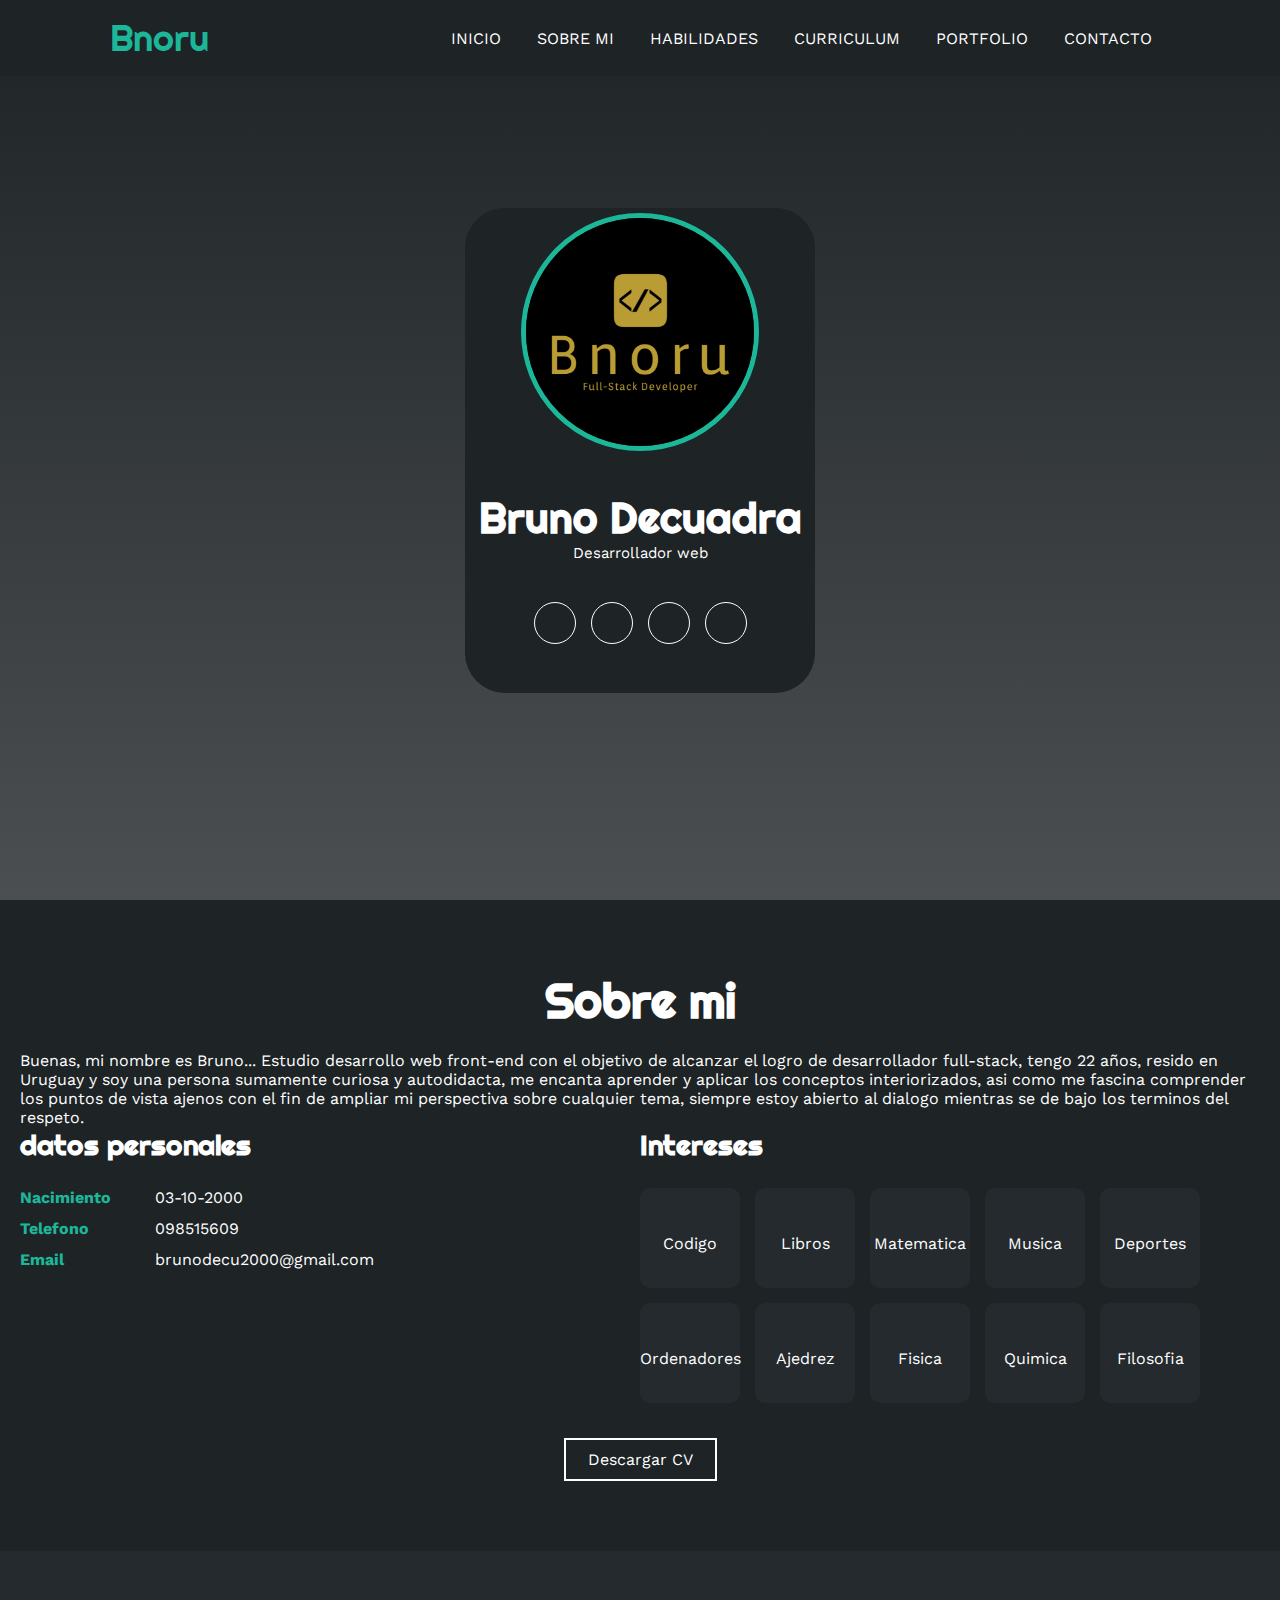
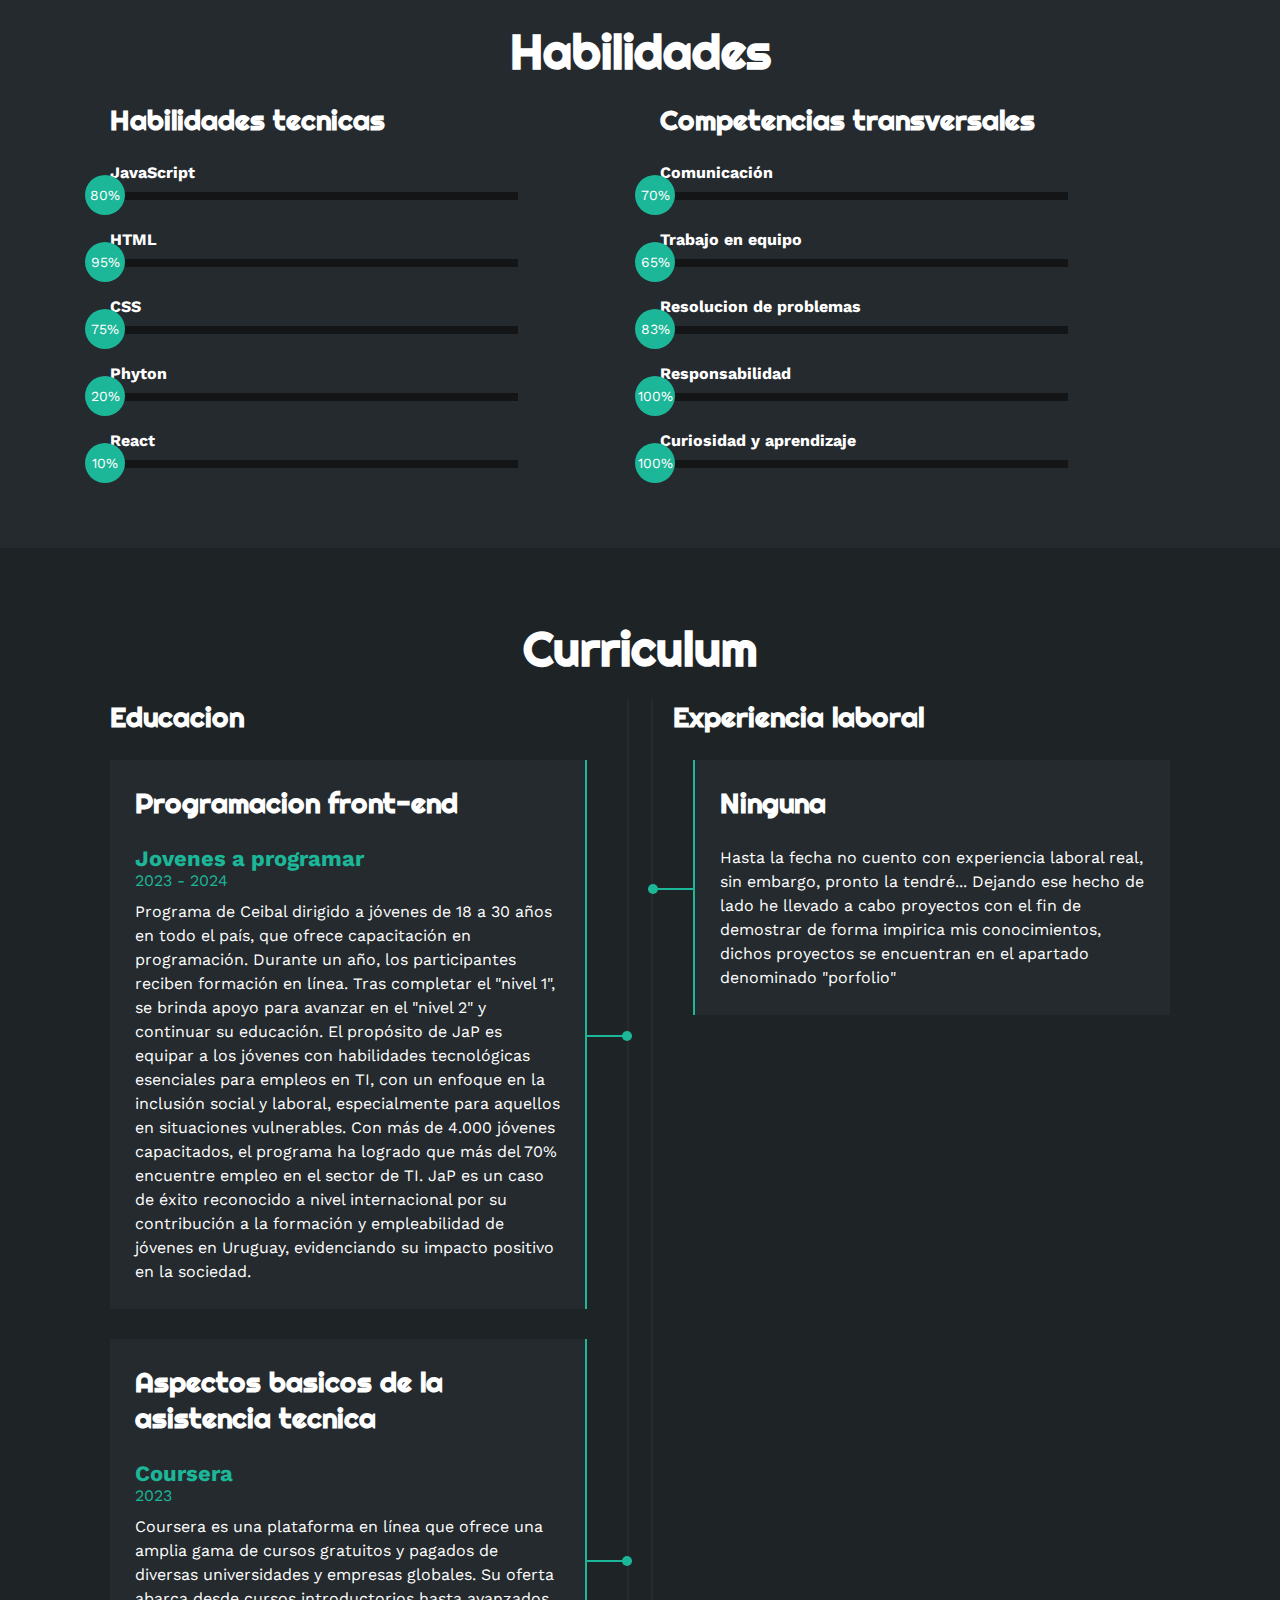
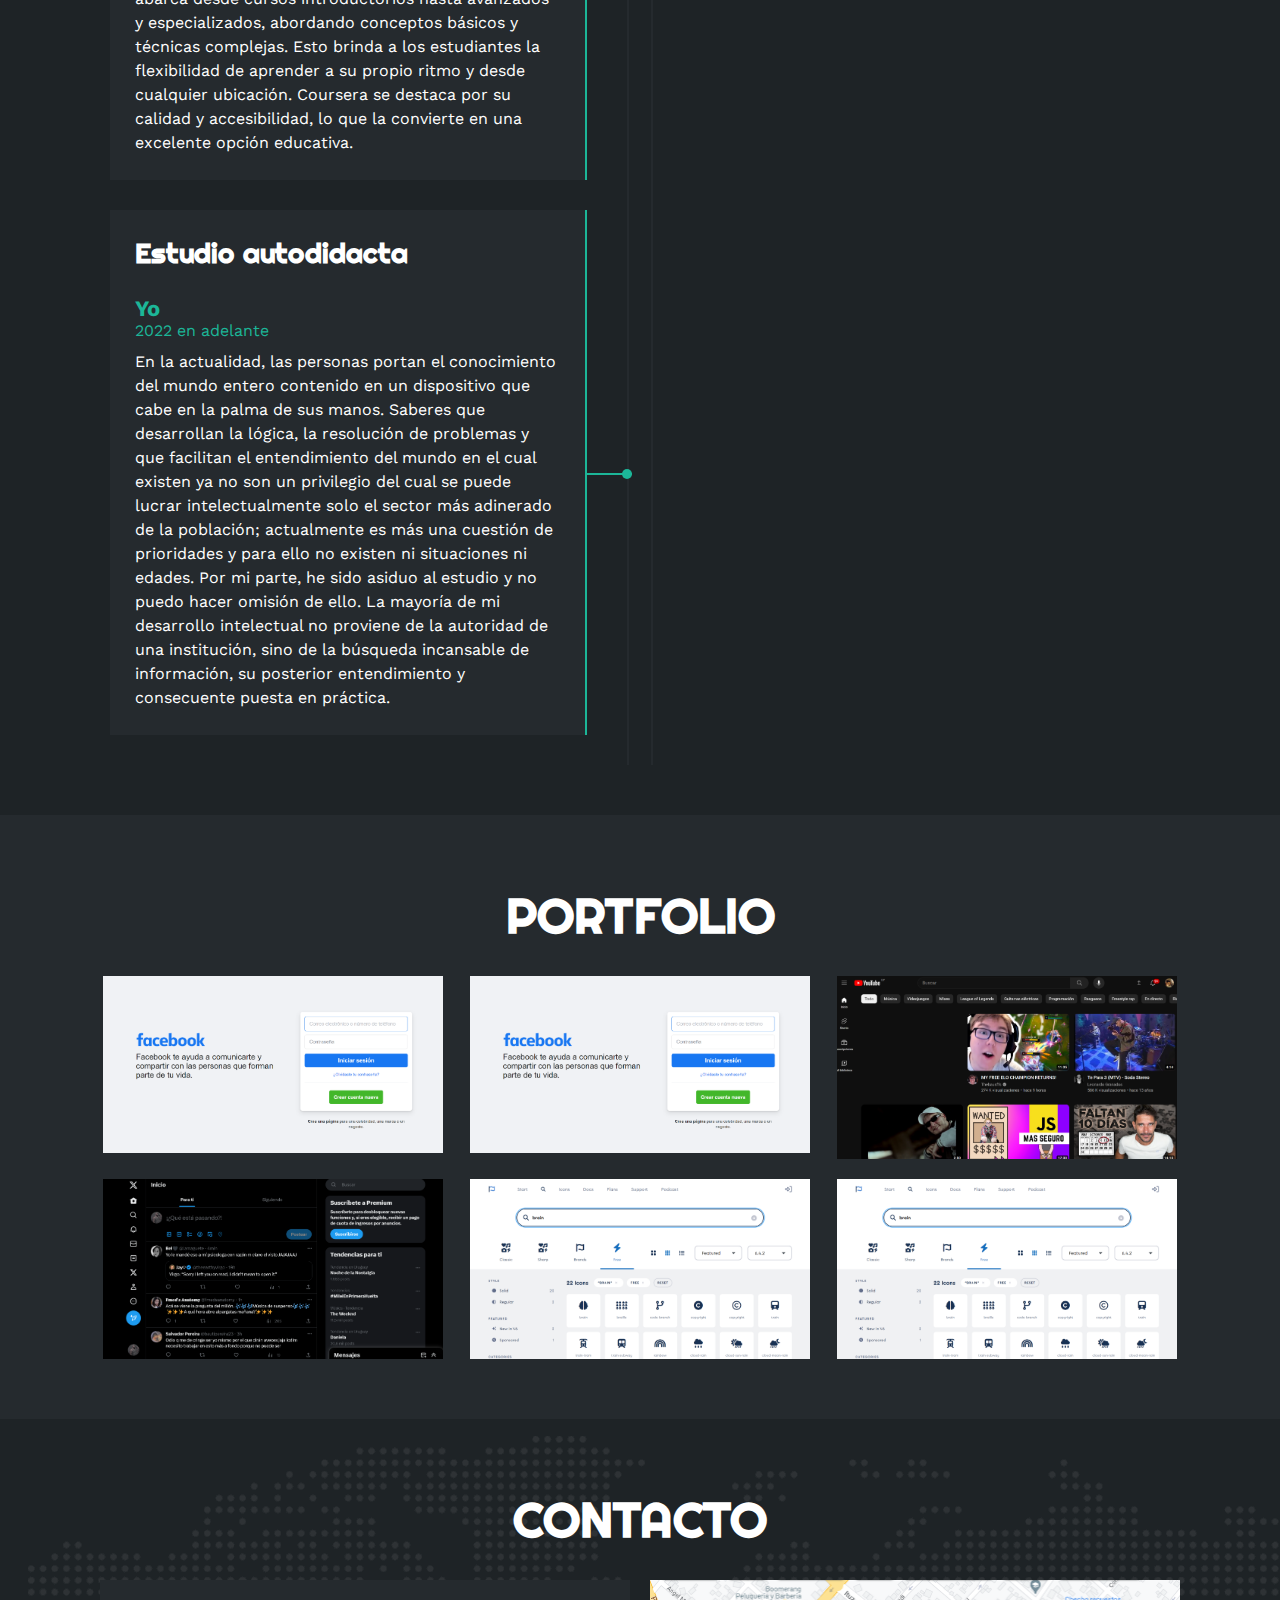
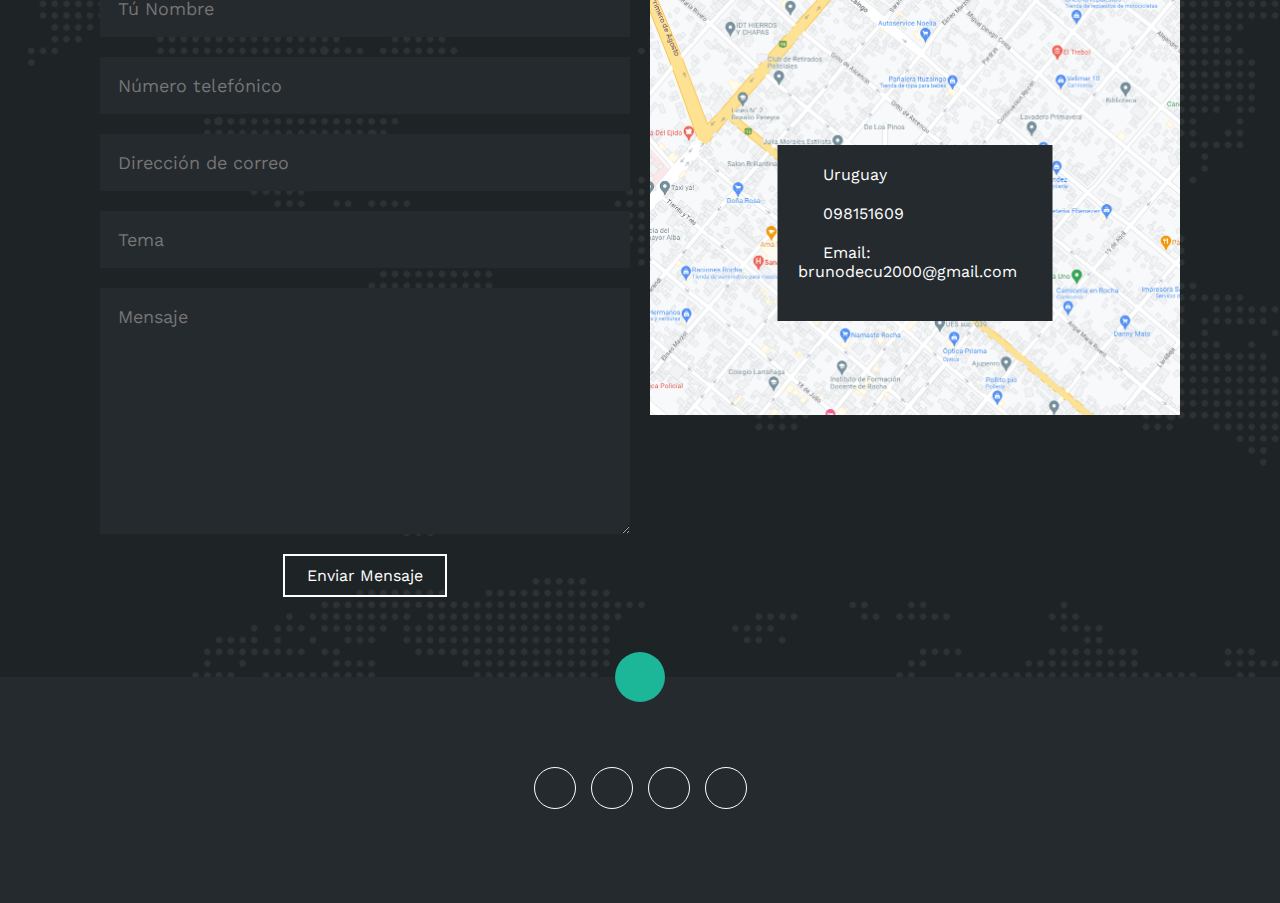
==== index.html @ ed3b7e1f "Add files via upload" ====
<!DOCTYPE html>
<html lang="es">
    <head>
        <meta charset="UTF-8">
        <meta http-equiv="x-UA-Compatible" content="IE-edge">
        <meta name="viewport" content="width=device-width, initial-scale=1.0"> 
        <link rel="stylesheet" href="https://cdnjs.cloudflare.com/ajax/libs/font-awesome/6.4.2/css/all.min.css" integrity="sha512-z3gLpd7yknf1YoNbCzqRKc4qyor8gaKU1qmn+CShxbuBusANI9QpRohGBreCFkKxLhei6S9CQXFEbbKuqLg0DA==" crossorigin="anonymous" referrerpolicy="no-referrer" />
        <title>Portfolio</title>
        <link rel="stylesheet" href="estilo.css">
    </head>
    <body>
        
    <!-- MENU -->
    <div class="contenedor-header">
        <header>
            <div class="logo">
                <a href="#">Bnoru</a>
            </div>
            <nav id="nav">
                <ul>
                    <li><a href="#inicio">INICIO</a></li>
                    <li><a href="#sobremi">SOBRE MI</a></li>
                    <li><a href="#skills">HABILIDADES</a></li>
                    <li><a href="#curriculum">CURRICULUM</a></li>
                    <li><a href="#portfolio">PORTFOLIO</a></li>
                    <li><a href="#contacto">CONTACTO</a></li>
                </ul>
            </nav>
            <div class="nav-responsive" onclick="mostrarOcultarMenu()">
                <i class="fa-solid fa-bars"></i>
            </div>
        </header>
    </div>

    <!-- INICIO -->
    <section id="inicio" class="inicio">
        <div class="contenido-banner">
            <div class="contenedor-img">
                <img src="logotipo.png" alt="bnoru">
            </div>
            <h1>Bruno Decuadra</h1>
            <h2>Desarrollador web</h2>
            <div class="redes">
                <a href="#"><i class="fa-brands fa-x-twitter fa-lg"></i></a>
                <a href="#"><i class="fa-brands fa-instagram fa-lg"></i></a>
                <a href="#"><i class="fa-brands fa-github fa-lg"></i></a>
                <a href="#"><i class="fa-brands fa-linkedin fa-lg"></i></a> 
            </div>
        </div>
    </section>

    <!-- SOBRE MI -->
    <section id="sobremi" class="sobremi">
        <div class="contenido-seccion"></div>
        <h2>Sobre mi</h2>
        <p>
        <span>Buenas, mi nombre es Bruno... </span>
         Estudio desarrollo web front-end con el objetivo de alcanzar el logro de desarrollador full-stack,
         tengo 22 años, resido en Uruguay y soy una persona sumamente curiosa y autodidacta, 
         me encanta aprender y aplicar los conceptos interiorizados,
         asi como me fascina comprender los puntos de vista ajenos con el fin de ampliar mi perspectiva sobre cualquier tema, 
         siempre estoy abierto al dialogo mientras se de bajo los terminos del respeto.
        </p>
        <div class="fila">
            <!-- Datos personales -->
            <div class="col">
                <h3>datos personales</h3>
                <ul>
                    <li>
                        <strong>Nacimiento</strong>
                        03-10-2000
                    </li>
                    <li>
                        <strong>Telefono</strong>
                        098515609
                    </li>
                    <li>
                        <strong>Email</strong>
                        brunodecu2000@gmail.com
                    </li>
                </ul>
            </div>

            <!-- Intereses -->
            <div class="col">
                <h3>Intereses</h3>
                <div class="contenedor-intereses">
                    <div class="interes">
                        <i class="fa-solid fa-code"></i>
                        <span>Codigo</span>
                    </div>
                    <div class="interes">
                        <i class="fa-solid fa-book"></i>
                        <span>Libros</span>
                    </div>
                    <div class="interes">
                        <i class="fa-solid fa-infinity"></i>
                        <span>Matematica</span>
                    </div>
                    <div class="interes">
                        <i class="fa-solid fa-music"></i>
                        <span>Musica</span>
                    </div>
                        <div class="interes">
                            <i class="fa-solid fa-person-running"></i>
                            <span>Deportes</span>
                        </div>
                    <div class="interes">
                            <i class="fa-solid fa-computer"></i>
                            <span>Ordenadores</span>
                        </div>
                    <div class="interes">
                        <i class="fa-solid fa-chess-pawn"></i>
                            <span>Ajedrez</span>
                        </div>
                    <div class="interes">
                        <i class="fa-solid fa-atom"></i>
                             <span>Fisica</span>
                         </div>
                    <div class="interes">
                        <i class="fa-solid fa-flask-vial"></i>
                            <span>Quimica</span>
                        </div>
                    <div class="interes">
                        <i class="fa-solid fa-brain"></i>
                            <span>Filosofia</span>
                        </div>     
                </div>
            </div>
        </div>
        <button>
            Descargar CV <i class="fa-solid fa-download"></i>
            <span class="overlay"></span>
        </button>
    </section>

    <!-- HABILIDADES -->
    <section class="skills" id="skills">
        <div class="contenido-seccion">
            <h2>Habilidades</h2>
            <div class="fila">
                <!-- HABILIDADES TECNICAS-->
                 <div class="col">
                    <h3>Habilidades tecnicas</h3>
                    <div class="skill">
                        <span>JavaScript</span>
                        <div class="barra-skill">
                            <div class="progreso javascript">
                                <span>80%</span>
                            </div>
                        </div>
                    </div>
                    <div class="skill">
                        <span>HTML</span>
                        <div class="barra-skill">
                            <div class="progreso html">
                                <span>95%</span>
                            </div>
                        </div>
                    </div>
                    <div class="skill">
                        <span>CSS</span>
                        <div class="barra-skill">
                            <div class="progreso css">
                                <span>75%</span>
                            </div>
                        </div>
                    </div>
                    <div class="skill">
                        <span>Phyton</span>
                        <div class="barra-skill">
                            <div class="progreso phyton">
                                <span>20%</span>
                            </div>
                        </div>
                    </div>
                    <div class="skill">
                        <span>React</span>
                        <div class="barra-skill">
                            <div class="progreso react">
                                <span>10%</span>
                            </div>
                        </div>
                    </div>
                 </div>
                <!-- COMPETENCIAS TRANSVERSALES-->
                <div class="col">
                    <h3>Competencias transversales</h3>
                    <div class="skill">
                        <span>Comunicación</span>
                        <div class="barra-skill">
                            <div class="progreso comunicacion">
                                <span>70%</span>
                            </div>
                        </div>
                    </div>
                    <div class="skill">
                        <span>Trabajo en equipo</span>
                        <div class="barra-skill">
                            <div class="progreso trabajoequipo">
                                <span>65%</span>
                            </div>
                        </div>
                    </div>
                    <div class="skill">
                        <span>Resolucion de problemas</span>
                        <div class="barra-skill">
                            <div class="progreso resolucion">
                                <span>83%</span>
                            </div>
                        </div>
                    </div>
                    <div class="skill">
                        <span>Responsabilidad</span>
                        <div class="barra-skill">
                            <div class="progreso respon">
                                <span>100%</span>
                            </div>
                        </div>
                    </div>
                    <div class="skill">
                        <span>Curiosidad y aprendizaje</span>
                        <div class="barra-skill">
                            <div class="progreso curioso">
                                <span>100%</span>
                            </div>
                        </div>
                    </div>
                 </div>
                
            </div>
        </div>
    </section>
    
    <!-- CURRICULUM --> 
    <section id="curriculum" class="curriculum">
        <div class="contenido-seccion">
            <h2>Curriculum</h2>
            <div class="fila">
                <div class="col izquierda">
                    <h3>Educacion</h3>
                    <div class="item izq">
                        <h3>Programacion front-end</h3>
                        <span class="casa">Jovenes a programar</span>
                        <span class="fecha">2023 - 2024</span>
                        <p>Programa de Ceibal dirigido a jóvenes de 18 a 30 años en todo el país,
                             que ofrece capacitación en programación.
                              Durante un año, los participantes reciben formación en línea.
                               Tras completar el "nivel 1", se brinda apoyo para avanzar en el "nivel 2" y continuar su educación. 
                               El propósito de JaP es equipar a los jóvenes con habilidades tecnológicas esenciales para empleos en TI,
                                con un enfoque en la inclusión social y laboral, especialmente para aquellos en situaciones vulnerables.
                                 Con más de 4.000 jóvenes capacitados, el programa ha logrado que más del 70% encuentre empleo en el sector de TI. 
                                 JaP es un caso de éxito reconocido a nivel internacional por su contribución a la formación y empleabilidad de jóvenes en Uruguay, evidenciando su impacto positivo en la sociedad.</p>
                            <div class="conectori">
                                <div class="circuloi"></div>
                            </div>
                    </div>
                    <div class="item izq">
                        <h3>Aspectos basicos de la asistencia tecnica</h3>
                        <span class="casa">Coursera</span>
                        <span class="fecha">2023</span>
                        <p>
                            Coursera es una plataforma en línea que ofrece una amplia gama de cursos gratuitos y pagados de diversas universidades y empresas globales. 
                            Su oferta abarca desde cursos introductorios hasta avanzados y especializados, abordando conceptos básicos y técnicas complejas.
                            Esto brinda a los estudiantes la flexibilidad de aprender a su propio ritmo y desde cualquier ubicación.
                            Coursera se destaca por su calidad y accesibilidad, lo que la convierte en una excelente opción educativa.</p>
                            <div class="conectori">
                                <div class="circuloi"></div>
                            </div>   
                    </div>
                    <div class="item izq">
                        <h3>Estudio autodidacta</h3>
                        <span class="casa">Yo</span>
                        <span class="fecha">2022 en adelante</span>
                        <p>En la actualidad, las personas portan el conocimiento del mundo entero contenido en un dispositivo que cabe en la palma de sus manos. Saberes que desarrollan la lógica,
                             la resolución de problemas y que facilitan el entendimiento del mundo en el cual existen ya no son un privilegio del cual se puede lucrar intelectualmente solo el sector más adinerado de la población; 
                             actualmente es más una cuestión de prioridades y para ello no existen ni situaciones ni edades. Por mi parte, he sido asiduo al estudio y no puedo hacer omisión de ello. 
                             La mayoría de mi desarrollo intelectual no proviene de la autoridad de una institución, sino de la búsqueda incansable de información, su posterior entendimiento y consecuente puesta en práctica.</p>
                        <div class="conectori">
                            <div class="circuloi"></div>
                        </div>
                    </div>
                </div>
                            
                <div class="col derecha">
                <h3>Experiencia laboral</h3>
                <div class="item der">
                    <h3>Ninguna</h3>
                    <p>Hasta la fecha no cuento con experiencia laboral real, sin embargo, pronto la tendré... Dejando ese hecho de lado he llevado a cabo proyectos
                    con el fin de demostrar de forma impirica mis conocimientos, dichos proyectos se encuentran en el apartado denominado "porfolio"
                    </p>
                        <div class="conectord">
                            <div class="circulod"></div>
                        </div>
                    </div>
                </div> 
            </div> 
        </div>
    </section>   

    <!-- PORTFOLIO --> 
    <section id="portfolio" class="portfolio">
        <div class="contenido-seccion">
            <h2>PORTFOLIO</h2>
            <div class="galeria">
                <div class="proyecto">
                    <img src="foto1.png" alt="">
                    <div class="overlay">
                        <h3>Diseño creativo</h3>
                        <p>Fotografia</p>
                    </div>
                </div>
                <div class="proyecto">
                    <img src="foto1.png" alt="">
                    <div class="overlay">
                        <h3>Diseño creativo</h3>
                        <p>Fotografia</p>
                    </div>
                </div>
                <div class="proyecto">
                    <img src="foto2.png" alt="">
                    <div class="overlay">
                        <h3>Diseño creativo</h3>
                        <p>Fotografia</p>
                    </div>
                </div>
                <div class="proyecto">
                    <img src="foto3.png" alt="">
                    <div class="overlay">
                        <h3>Diseño creativo</h3>
                        <p>Fotografia</p>
                    </div>
                </div>
                <div class="proyecto">
                    <img src="foto4.png" alt="">
                    <div class="overlay">
                        <h3>Diseño creativo</h3>
                        <p>Fotografia</p>
                    </div>
                </div>
                <div class="proyecto">
                    <img src="foto4.png" alt="">
                    <div class="overlay">
                        <h3>Diseño creativo</h3>
                        <p>Fotografia</p>
                    </div>
                </div>
            </div>
        </div>
    </section>
    
     <!-- SECCION CONTACTO -->
     <section id="contacto" class="contacto">
        <div class="contenido-seccion">
            <h2>CONTACTO</h2>
            <div class="fila">
                <!-- Formulario -->
                <div class="col">
                    <input type="text" placeholder="Tú Nombre">
                    <input type="text" placeholder="Número telefónico">
                    <input type="text" placeholder="Dirección de correo">
                    <input type="text" placeholder="Tema">
                    <textarea name="" id="" cols="30" rows="10" placeholder="Mensaje"></textarea>
                    <button>
                        Enviar Mensaje<i class="fa-solid fa-paper-plane"></i>
                        <span class="overlay"></span>
                    </button>
                </div>
                <!-- Mapa -->
                <div class="col">
                    <img src="ubicacion.png" alt="">
                    <div class="info">
                        <ul>
                            <li>
                                <i class="fa-solid fa-location-dot"></i>
                                Uruguay
                            </li>
                            <li>
                                <i class="fa-solid fa-mobile-screen"></i>
                                098151609
                            </li>
                            <li>
                                <i class="fa-solid fa-envelope"></i>
                                Email: brunodecu2000@gmail.com
                            </li>
                        </ul>
                    </div>
                </div>
            </div>
        </div>
    </section>

    <!-- footer -->
    <footer>
        <a href="#inicio" class="arriba">
            <i class="fa-solid fa-angles-up"></i>
        </a>
        <div class="redes">
            <a href="#"><i class="fa-brands fa-x-twitter fa-lg"></i></a>
            <a href="#"><i class="fa-brands fa-instagram fa-lg"></i></a>
            <a href="#"><i class="fa-brands fa-github fa-lg"></i></a>
            <a href="#"><i class="fa-brands fa-linkedin fa-lg"></i></a>
        </div>
    </footer>

    <script src="script.js"></script>
</body>
</html>


    </body>
    </html>
---- estilo.css ----
@import url('https://fonts.googleapis.com/css2?family=Righteous&family=Work+Sans:wght@100;300;400;600;800&display=swap');
*{
    box-sizing: border-box;
    font-family: 'Work Sans';
    margin: 0;
    padding: 0;
}
html{
    /* me permite deslizar cuando hago clic en los links del menu */
    scroll-behavior: smooth;
}
/* MENU */
.contenedor-header{
    background: #1e2326;
    position: fixed;
    width: 100%;
    top: 0;
    left: 0;
    z-index: 99;
}
.contenedor-header header{
    max-width: 1100px;
    margin: auto;
    display: flex;
    justify-content: space-between;
    align-items: center;
    padding: 15px 20px;
}
.contenedor-header header .logo a{
    font-family: 'Righteous';
    font-size: 36px;
    color: #1CB698;
    text-decoration: none;
}
.contenedor-header header ul{
    display: flex;
    list-style: none;
}
.contenedor-header header nav ul li a{
    text-align: none;
    color: #fff;
    margin: 0 15px;
    padding: 3px;
    transition: .5s;
    text-decoration: none;
}
.contenedor-header header nav ul li a:hover{
    color: #1CB698;
}
.nav-responsive{
    background-color: #1CB698;
    color:#fff;
    padding: 5px 10px;
    border-radius: 5px;
    cursor: pointer;
    display: none;
}
/* SECCION I N I C I O */
.inicio{
    background: linear-gradient(to top, rgba(30,35,38,.8), rgba(30,35,38,1)),
    url(img/fondo.jpg);
    background-size: cover;
    height: 100vh;
    color: #fff;
    display: flex;
    align-items: center;
}
.inicio .contenido-banner{
    padding: 5px;
    background-color: #1e2326;
    max-width: 350px;
    margin: auto;
    text-align: center;
    border-radius: 40px;
}
.inicio .contenido-banner img{
    margin-top: 70px;
    border: 5px solid #1CB698;
    display: block;
    width: 70%;
    margin: auto;
    border-radius: 100%;
}
.inicio .contenido-banner h1{
    margin-top: 40px;
    font-size: 42px;
    font-family: 'Righteous';
}
.inicio .contenido-banner h2{
    font-size: 15px;
    font-weight: normal;
}
.inicio .contenido-banner .redes a{
    color: #fff;
    display: inline-block;
    text-decoration: none;
    border: 1px solid #fff;
    border-radius: 100%;
    width: 42px;
    height: 42px;
    line-height: 42px;
    margin: 40px 5px;
    font-size: 20px;
    transition: .3s;
}
.inicio .contenido-banner .redes a:hover{
    background-color: #1CB698;
}
.sobremi{
    background-color: #1e2326;
    color: #fff;
    padding: 50px 20px;
}
.sobremi .contenido-seccion{
    max-width: 1100px;
    margin: auto;
}
.sobremi h2{
    font-size: 48px;
    font-family: 'Righteous';
    text-align: center;
    padding: 20px 0;

}
.sobremi .contenido-seccion p{
    font: 18px;
    line-height: 22px;
    margin-bottom: 20px;
}
.sobremi .contenido-seccion p span{
    color: #1CB698;
    font-weight: bold;
}
.sobremi .fila{
    display: flex;
}
.sobremi .fila .col
{
    width: 50%;
}
.sobremi .fila .col h3{
    font-size: 28px;
    font-family: 'Righteous';
    margin-bottom: 25px;
}
.sobremi .fila .col ul{
    list-style: none;
}
.sobremi .fila .col ul li{
    margin: 12px 0;
}
.sobremi .fila .col ul li strong{
    display: inline-block;
    color: #1CB698;
    width: 130px;
}
.sobremi .fila .col ul li span{
    background-color: #1CB698;
    padding: 3px;
    font-weight: bold;
    border-radius: 5px;
}
.sobremi .fila .col .contenedor-intereses{
    display: flex;
    flex-wrap: wrap;
}
.sobremi .fila .col .contenedor-intereses .interes{
    width: 100px;
    height: 100px;
    background-color: #252A2E;
    border-radius: 10px;
    margin: 0 15px 15px 0;
    display: flex;
    flex-direction: column;
    align-items: center;
    justify-content: center;
    transition: .3s;
}.sobremi .fila .col .contenedor-intereses .interes:hover{
    background-color: #1CB698;
}
.sobremi .fila .col .contenedor-intereses .interes i{
    font-size: 30px;
    margin-bottom: 10px;
}
.sobremi button{
    cursor: pointer;
    background-color: transparent;
    border: 2px solid #fff;
    width: fit-content;
    display: block;
    margin: 20px auto;
    padding: 10px 22px;
    font-size: 16px;
    color: #fff;
    position: relative;
    z-index: 10;
}
.sobremi button .overlay{
    position: absolute;
    top: 0;
    left: 0;
    width: 0;
    height: 100%;
    background-color: #1CB698;
    z-index: -1;
    transition: 1s;
}
.sobremi button:hover .overlay{
    width: 100%;
}
/* SECCION S K I L L S */
.skills{
    background-color: #252A2E;
    color: #fff;
    padding: 50px 20px;
}
.skills .contenido-seccion{
    max-width: 1100px;
    margin: auto;
}
.skills h2{
    font-size: 48px;
    font-family: 'Righteous';
    text-align: center;
    padding: 20px 0;

}
.skills .fila{
    display: flex;
}
.skills .fila .col{
    width: 50%;
    padding: 0 20px;
}
.skills .fila .col h3{
    font-size: 28px;
    font-family: 'Righteous';
    margin-bottom: 25px;
}
.skills .skill > span{
    font-weight: bold;
    display: block;
    margin-bottom: 10px;
}
.skills .skill .barra-skill{
    height: 8px;
    width: 80%;
    background-color: #131517;
    position: relative;
    margin-bottom: 30px;
}
.skills .skill .progreso{
    background-color: #1CB698;
    position: absolute;
    top: 0;
    left: 0;
    height: 8px;
}
.skills .skill .barra-skill span{
    position: absolute;
    height: 40px;
    width: 40px;
    background-color: #1CB698;
    border-radius: 50px;
    line-height: 40px;
    text-align: center;
    top: -17px;
    right: -15px;
    font-size: 14px;
}

/* Habilidades tecnicas - Agregado con js */
/* js */
.skills .skill .javascript{
    width: 0;
    animation: 2s javascript forwards;
}

@keyframes javascript{
    0%{width: 0%;}
    100%{width: 80%;}
}
/* html */
.skills .skill .html{
    width: 0;
    animation: 2s html forwards;
}

@keyframes html{
    0%{width: 0%;}
    100%{width: 95%;}
}
/* css */
.skills .skill .css{
    width: 0;
    animation: 2s css forwards;
}

@keyframes css{
    0%{width: 0%;}
    100%{width: 75%;}
}
/* phyton */
.skills .skill .phyton{
    width: 0;
    animation: 2s phyton forwards;
}

@keyframes phyton{
    0%{width: 0%;}
    100%{width: 20%;}
}
/* React */
.skills .skill .react{
    width: 0;
    animation: 2s react forwards;
}

@keyframes react{
    0%{width: 0%;}
    100%{width: 20%;}
}
/* Competencias transversales - Agregado con js */
/* Comunicacion */
.skills .skill .comunicacion{
    width: 0;
    animation: 2s comunicacion forwards;
}

@keyframes comunicacion{
    0%{width: 0%;}
    100%{width: 70%;}
}
/* trabajoequipo */
.skills .skill .trabajoequipo{
    width: 0;
    animation: 2s trabajoequipo forwards;
}

@keyframes trabajoequipo{
    0%{width: 0%;}
    100%{width: 65%;}
}
/* resolucion de problemas */
.skills .skill .resolucion{
    width: 0;
    animation: 2s resolucion forwards;
}

@keyframes resolucion{
    0%{width: 0%;}
    100%{width: 83%;}
}
/* phyton */
.skills .skill .respon{
    width: 0;
    animation: 2s respon forwards;
}

@keyframes respon{
    0%{width: 0%;}
    100%{width: 100%;}
}
/* React */
.skills .skill .curioso{
    width: 0;
    animation: 2s curioso forwards;
}

@keyframes curioso{
    0%{width: 0%;}
    100%{width: 100%;}
}

/* SECCION C U R R I C U L U M  */

.curriculum{
    background-color: #1e2326;
    color: #fff;
    padding: 50px 20px;
}
.curriculum .contenido-seccion{
    max-width: 1100px;
    margin: auto;
}
.curriculum h2{
    font-size: 48px;
    font-family: 'Righteous';
    text-align: center;
    padding: 20px 0;

}
.curriculum .fila{
    display: flex;
    justify-content: space-between;
}
.curriculum .fila .col{
    width: 49%;
    padding: 0 20px;
}
.curriculum .fila .col h3{
    font-size: 28px;
    font-family: 'Righteous';
    margin-bottom: 25px;
}
.curriculum .fila .izquierda{
    border-right: 2px solid #252A2E;
}
.curriculum .fila .derecha{
    border-left: 2px solid #252A2E;
}
.curriculum .fila .item{
    padding: 25px;
    margin-bottom: 30px;
    background-color: #252A2E;
    position: relative;
}
.curriculum .fila .item h4{
    font-size: 20px;
    margin-bottom: 10px;
}
.curriculum .fila .item .casa{
    color: #1CB698;
    font-size: 22px;
    font-weight: bold;
    display: block;
}
.curriculum .fila .item .fecha{
    display: block;
    color: #1CB698;
    margin-bottom: 10px;
}
.curriculum .fila .item p{
    line-height: 24px;
}
.curriculum .fila .izq{
    border-right: 2px solid #1CB698;
    margin-right: 20px;
}
.curriculum .fila .der{
    border-left: 2px solid #1CB698;
    margin-left: 20px;
}
.curriculum .fila .item .conectori{
    height: 2px;
    background-color: #1CB698;
    width: 47px;
    position: absolute;
    top: 50%;
    right: -47px;
    z-index: 5;
}
.curriculum .fila .item .conectori .circuloi{
    display: block;
    height: 10px;
    width: 10px;
    border-radius: 50%;
    background-color: #1CB698;
    float: right;
    position: relative;
    bottom: 4px;
}
.curriculum .fila .item .conectord{
    height: 2px;
    background-color: #1CB698;
    width: 47px;
    position: absolute;
    top: 50%;
    left: -47px;
    z-index: 5;
}
.curriculum .fila .item .conectord .circulod{
    display: block;
    height: 10px;
    width: 10px;
    border-radius: 50%;
    background-color: #1CB698;
    float: left;
    position: relative;
    bottom: 4px;
}
/* SECCION P O R T F O L I O */
.portfolio{
    background-color: #252A2E;
    color: #fff;
    padding: 50px 20px;
}
.portfolio .contenido-seccion{
    max-width: 1100px;
    margin: auto;
}
.portfolio h2{
    font-size: 48px;
    font-family: 'Righteous';
    text-align: center;
    padding: 20px 0;
}
.portfolio .galeria{
    display: flex;
    flex-wrap: wrap;
    justify-content: space-around;
}
.portfolio .galeria .proyecto{
    position: relative;
    max-width: 340px;
    height: fit-content;
    margin: 10px;
    cursor: pointer;
}
.portfolio .galeria .proyecto img{
    width: 100%;
    display: block;
}
.portfolio .galeria .proyecto .overlay{
    position: absolute;
    top: 0;
    width: 100%;
    height: 100%;
    text-align: center;
    background: linear-gradient(rgba(28,182,152,.8), rgba(28,182,152,.8));
    display: flex;
    flex-direction: column;
    justify-content: center;
    transition: 1s;
    font-size: 18px;
    letter-spacing: 3px;
    opacity: 0;
}
.portfolio .galeria .proyecto .overlay h3{
    margin-bottom: 20px;
    transition: 1s;
}
.portfolio .galeria .proyecto .overlay:hover{
    opacity: 1;
}
.portfolio .galeria .proyecto .overlay:hover h3{
    margin-bottom: 0px;
}

/* SECCION CONTACTO */
.contacto{
    background-image: url(contact_bg.png);
    background-color: #1e2326;
    color: #fff;
    padding: 50px 0;
}
.contacto .contenido-seccion{
    max-width: 1100px;
    margin: auto;
}
.contacto h2{
    font-size: 48px;
    font-family: 'Righteous';
    text-align: center;
    padding: 20px 0;
}
.contacto .fila{
    display: flex;
}
.contacto .col{
    width: 50%;
    padding: 10px;
    position: relative;
}
.contacto .col input, .contacto .col textarea{
    display: block;
    width: 100%;
    padding: 18px;
    border: none;
    margin-bottom: 20px;
    background-color: #252A2E;
    color: #fff;
    font-size: 18px;
}
.contacto button{
    cursor: pointer;
    background-color: transparent;
    border: 2px solid #fff;
    width: fit-content;
    display: block;
    margin: 20px auto;
    padding: 10px 22px;
    font-size: 16px;
    color: #fff;
    position: relative;
    z-index: 10;
}
.contacto button .overlay{
    position: absolute;
    top: 0;
    left: 0;
    width: 0;
    height: 100%;
    background-color: #1CB698;
    z-index: -1;
    transition: 1s;
}
.contacto button:hover .overlay{
    width: 100%;
}
.contacto .col img{
    width: 100%;
}
.contacto .col .info{
    position: absolute;
    top: 40%;
    background-color: #252A2E;
    padding: 20px;
    max-width: 350px;
    left: 50%;
    transform: translate(-50%, -50%);
}
.contacto .col .info ul{
    list-style: none;
}
.contacto .col .info ul li{
    margin-bottom: 20px;
}
.contacto .col .info ul li i{
    color: #1CB698;
    display: inline-block;
    margin-right: 20px;
}

/* SECCION F O O T E R */
footer{
    background-color: #252A2E;
    color: #fff;
    padding: 50px 0 30px 0;
    text-align: center;
    position: relative;
    width: 100%;
}
footer .redes{
    margin-bottom: 20px;
}
footer .redes a{
    color: #fff;
    display: inline-block;
    text-decoration: none;
    border: 1px solid #fff;
    border-radius: 100%;
    width: 42px;
    height: 42px;
    line-height: 42px;
    margin: 40px 5px;
    font-size: 20px;
    transition: .3s;
}
footer .arriba{
    display: block;
    width: 50px;
    height: 50px;
    background-color: #1CB698;
    color: #fff;
    position: absolute;
    left: 50%;
    transform: translateX(-50%);
    top: -25px;
    border-radius: 50%;
    line-height: 50px;
    font-size: 18px;
}
/* SECCION RESPONSIVE */
@media screen and (max-width:980px){
    nav{
        display: none;
    }
    .nav-responsive{
        display: block;
    }
    nav.responsive{
        display: block;
        position: absolute;
        right: 0;
        top: 75px;
        background-color: #252A2E;
        width: 180px;
    }
    nav.responsive ul{
        display: block !important;
    }
    nav.responsive ul li{
        border-bottom: 1px solid #fff;
        padding: 10px 0;
    }
}
@media screen and (max-width:700px){
    .sobremi .fila{
        display: block;
    }
    .sobremi .fila .col{
        width: fit-content;
    }

    .skills .fila{
        display: block;
    }
    .skills .fila .col{
        width: 100%;
    }
    .skills .fila .col .barra-skill{
        width: 100%;
    }

    .curriculum .fila{
        display: block;
    }
    .curriculum .fila .col{
        width: 90%;
    }
    .curriculum .fila .derecha{
        margin-left: 20px;
    }

    .portfolio .galeria{
        display: block;
        width: 100%;
    }
    .portfolio .galeria .proyecto{
        max-width: 100%;
    }
    .portfolio .galeria .proyecto img{
        width: 100%;
    }
    .contacto .fila{
        display: block;
    }
    .contacto .fila .col{
        width: 100%;
    }
}
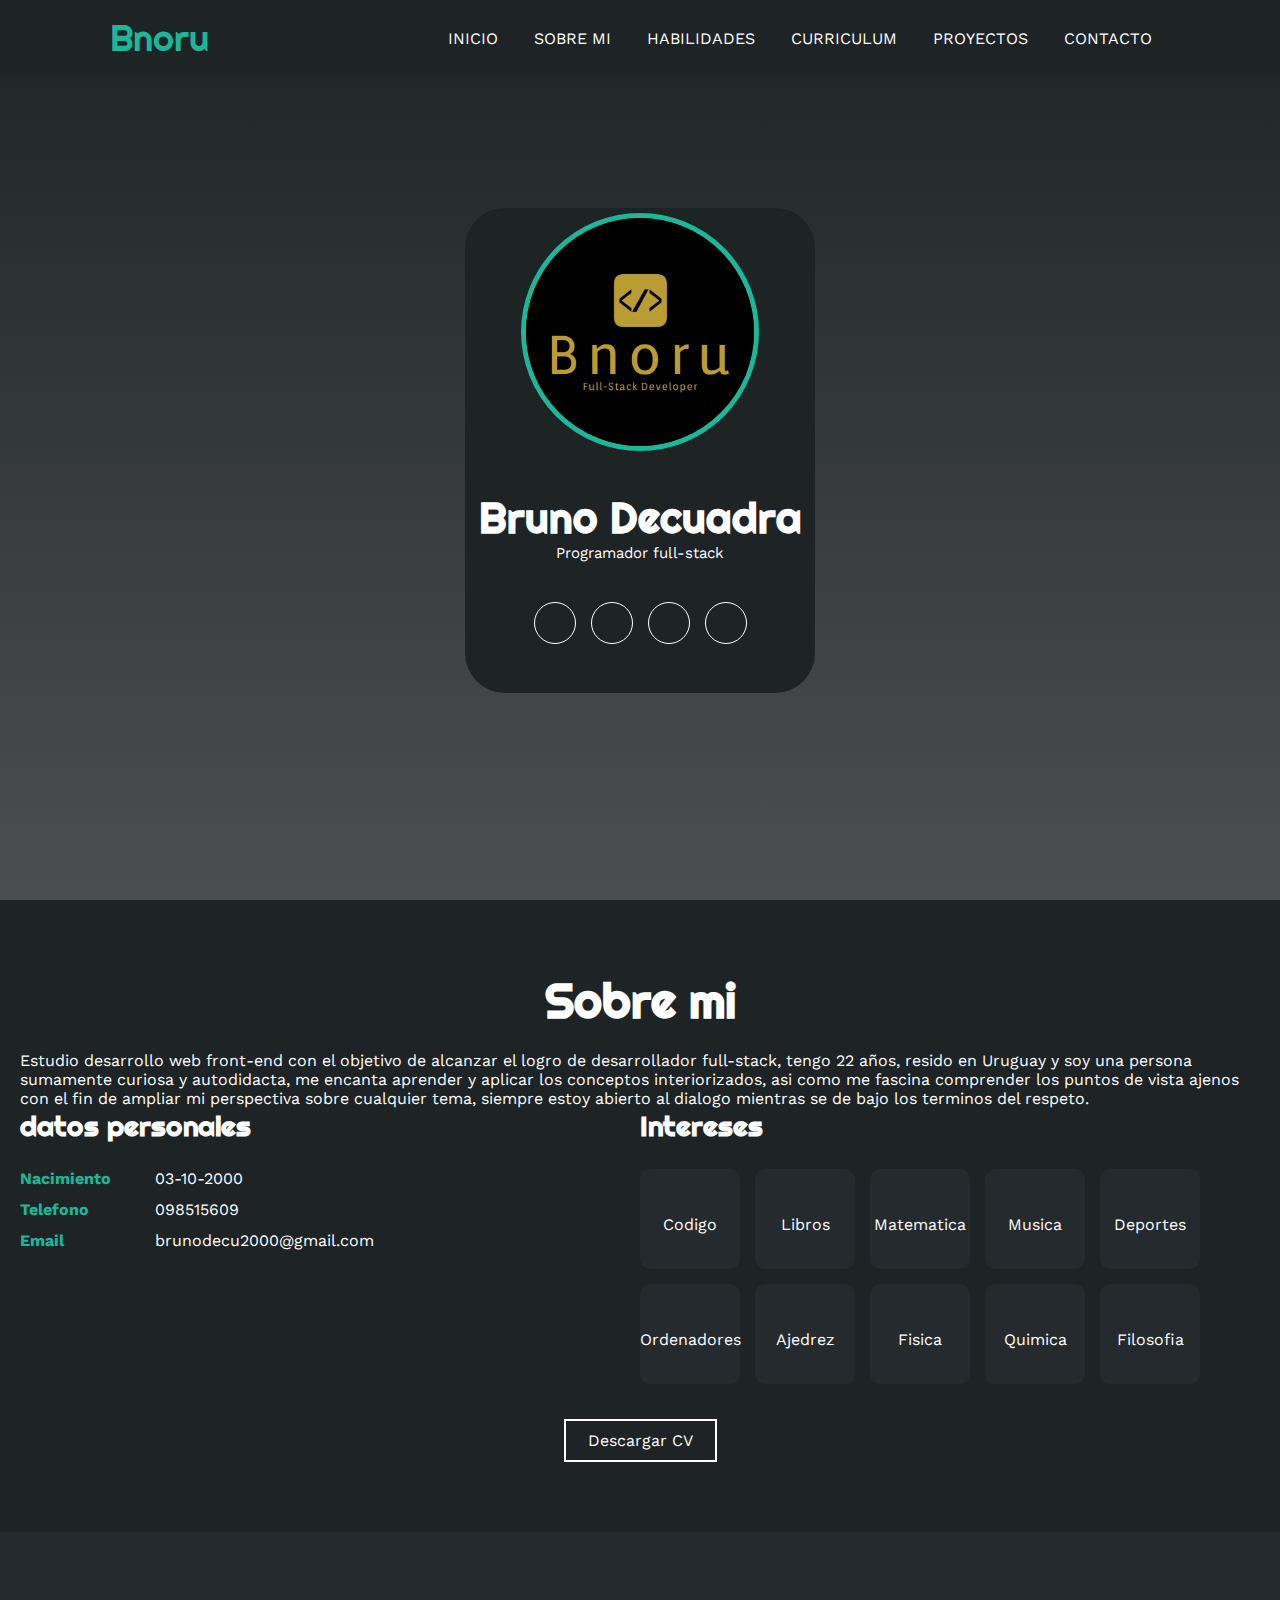
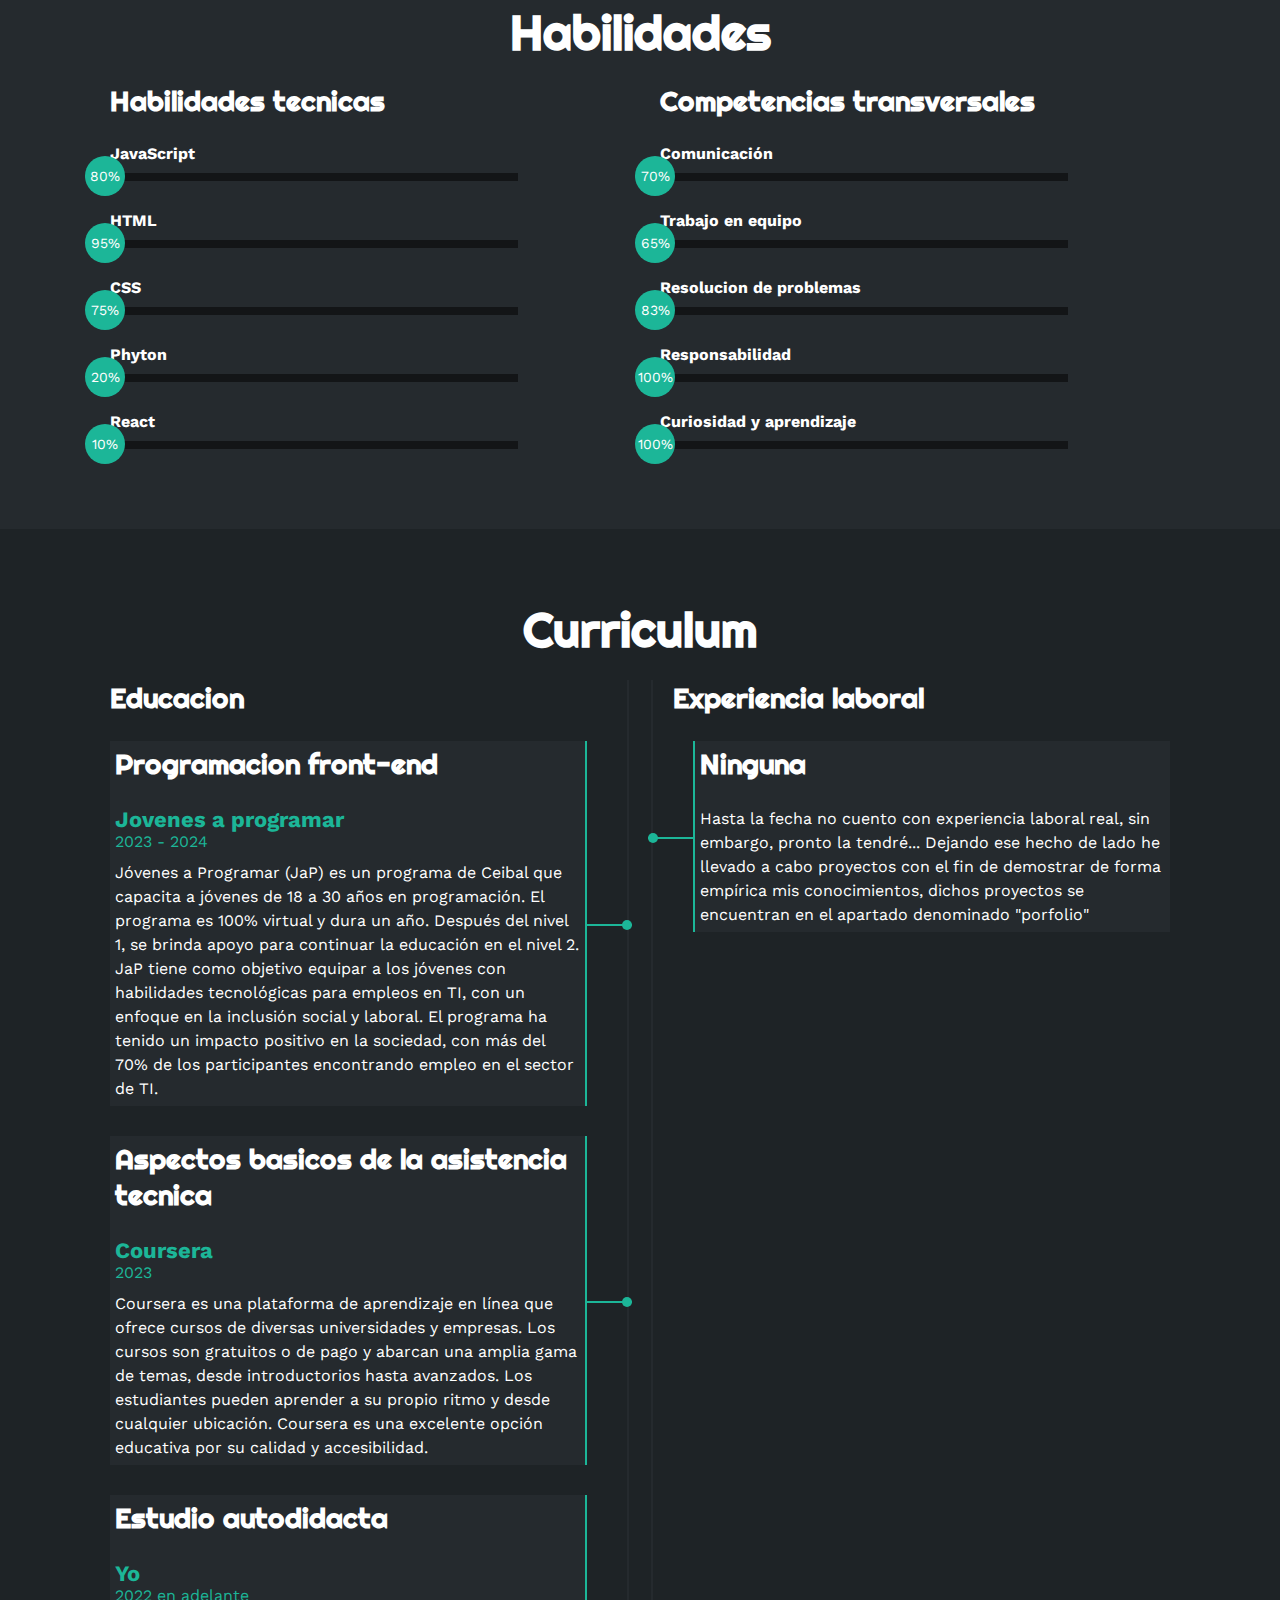
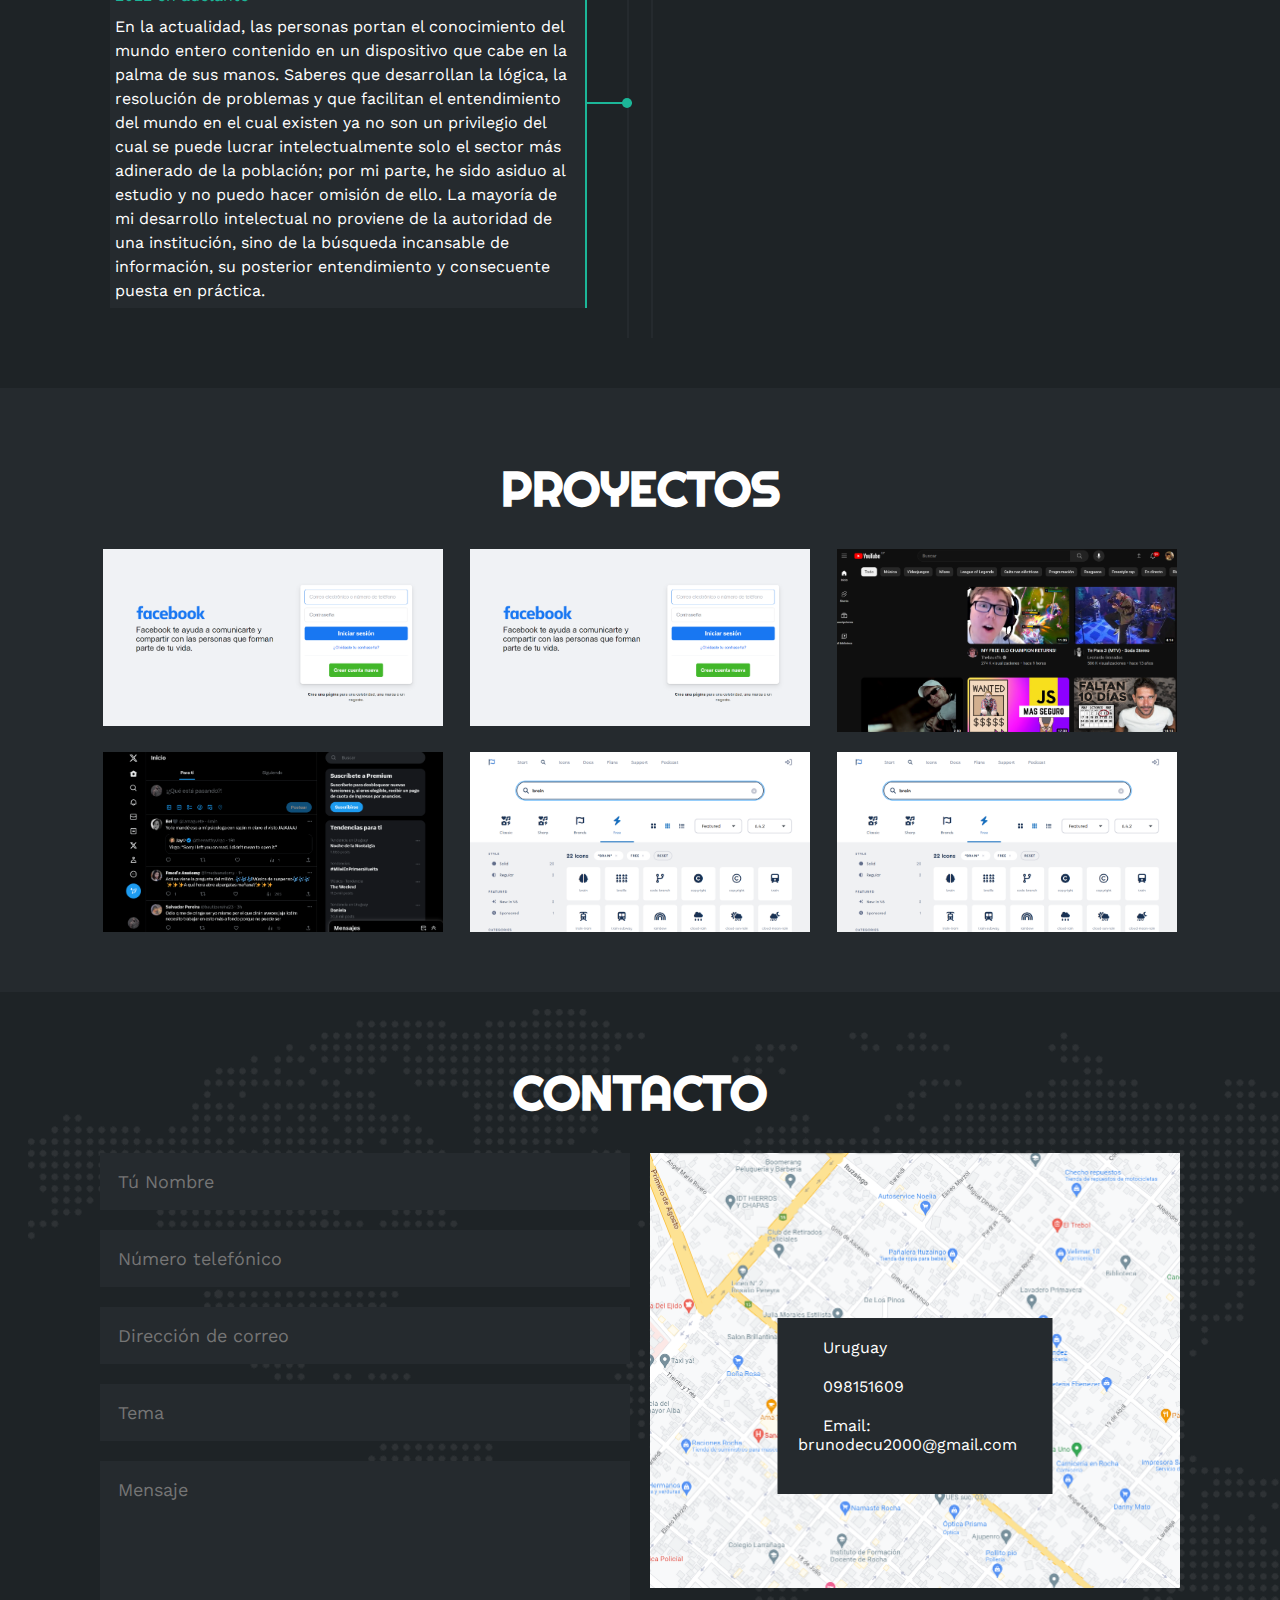
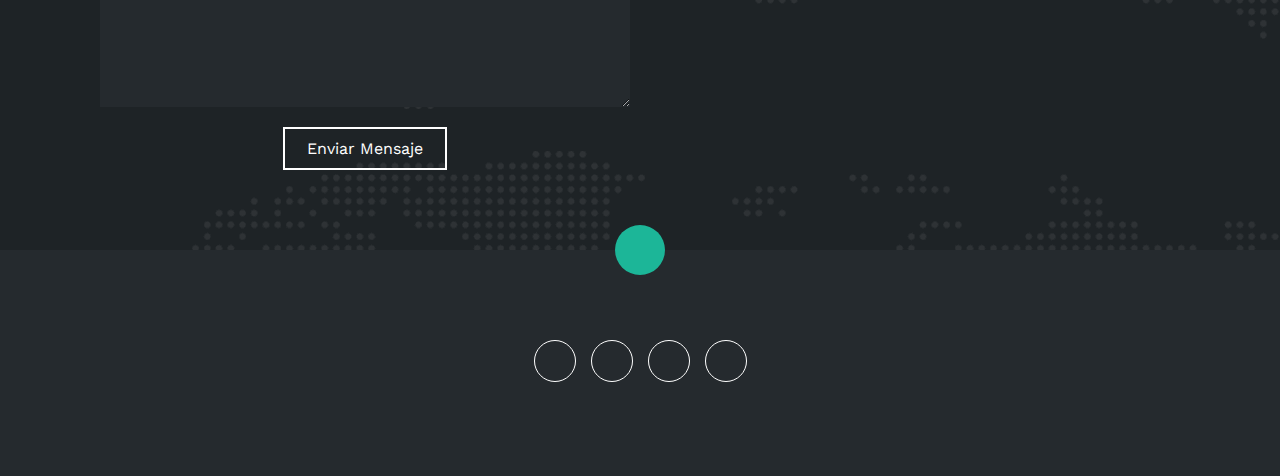
==== commit f2daaa6a: "Add files via upload" ====
--- a/index.html
+++ b/index.html
@@ -22,7 +22,7 @@
                     <li><a href="#sobremi">SOBRE MI</a></li>
                     <li><a href="#skills">HABILIDADES</a></li>
                     <li><a href="#curriculum">CURRICULUM</a></li>
-                    <li><a href="#portfolio">PORTFOLIO</a></li>
+                    <li><a href="#portfolio">PROYECTOS</a></li>
                     <li><a href="#contacto">CONTACTO</a></li>
                 </ul>
             </nav>
@@ -39,7 +39,7 @@
                 <img src="logotipo.png" alt="bnoru">
             </div>
             <h1>Bruno Decuadra</h1>
-            <h2>Desarrollador web</h2>
+            <h2>Programador full-stack</h2>
             <div class="redes">
                 <a href="#"><i class="fa-brands fa-x-twitter fa-lg"></i></a>
                 <a href="#"><i class="fa-brands fa-instagram fa-lg"></i></a>
@@ -54,7 +54,6 @@
         <div class="contenido-seccion"></div>
         <h2>Sobre mi</h2>
         <p>
-        <span>Buenas, mi nombre es Bruno... </span>
          Estudio desarrollo web front-end con el objetivo de alcanzar el logro de desarrollador full-stack,
          tengo 22 años, resido en Uruguay y soy una persona sumamente curiosa y autodidacta, 
          me encanta aprender y aplicar los conceptos interiorizados,
@@ -243,14 +242,11 @@
                         <h3>Programacion front-end</h3>
                         <span class="casa">Jovenes a programar</span>
                         <span class="fecha">2023 - 2024</span>
-                        <p>Programa de Ceibal dirigido a jóvenes de 18 a 30 años en todo el país,
-                             que ofrece capacitación en programación.
-                              Durante un año, los participantes reciben formación en línea.
-                               Tras completar el "nivel 1", se brinda apoyo para avanzar en el "nivel 2" y continuar su educación. 
-                               El propósito de JaP es equipar a los jóvenes con habilidades tecnológicas esenciales para empleos en TI,
-                                con un enfoque en la inclusión social y laboral, especialmente para aquellos en situaciones vulnerables.
-                                 Con más de 4.000 jóvenes capacitados, el programa ha logrado que más del 70% encuentre empleo en el sector de TI. 
-                                 JaP es un caso de éxito reconocido a nivel internacional por su contribución a la formación y empleabilidad de jóvenes en Uruguay, evidenciando su impacto positivo en la sociedad.</p>
+                        <p>Jóvenes a Programar (JaP) es un programa de Ceibal que capacita a jóvenes de 18 a 30 años en programación. 
+                            El programa es 100% virtual y dura un año. 
+                            Después del nivel 1, se brinda apoyo para continuar la educación en el nivel 2. 
+                            JaP tiene como objetivo equipar a los jóvenes con habilidades tecnológicas para empleos en TI, con un enfoque en la inclusión social y laboral. 
+                            El programa ha tenido un impacto positivo en la sociedad, con más del 70% de los participantes encontrando empleo en el sector de TI.</p>
                             <div class="conectori">
                                 <div class="circuloi"></div>
                             </div>
@@ -260,10 +256,9 @@
                         <span class="casa">Coursera</span>
                         <span class="fecha">2023</span>
                         <p>
-                            Coursera es una plataforma en línea que ofrece una amplia gama de cursos gratuitos y pagados de diversas universidades y empresas globales. 
-                            Su oferta abarca desde cursos introductorios hasta avanzados y especializados, abordando conceptos básicos y técnicas complejas.
-                            Esto brinda a los estudiantes la flexibilidad de aprender a su propio ritmo y desde cualquier ubicación.
-                            Coursera se destaca por su calidad y accesibilidad, lo que la convierte en una excelente opción educativa.</p>
+                            Coursera es una plataforma de aprendizaje en línea que ofrece cursos de diversas universidades y empresas. 
+                            Los cursos son gratuitos o de pago y abarcan una amplia gama de temas, desde introductorios hasta avanzados. 
+                            Los estudiantes pueden aprender a su propio ritmo y desde cualquier ubicación. Coursera es una excelente opción educativa por su calidad y accesibilidad.</p>
                             <div class="conectori">
                                 <div class="circuloi"></div>
                             </div>   
@@ -274,7 +269,7 @@
                         <span class="fecha">2022 en adelante</span>
                         <p>En la actualidad, las personas portan el conocimiento del mundo entero contenido en un dispositivo que cabe en la palma de sus manos. Saberes que desarrollan la lógica,
                              la resolución de problemas y que facilitan el entendimiento del mundo en el cual existen ya no son un privilegio del cual se puede lucrar intelectualmente solo el sector más adinerado de la población; 
-                             actualmente es más una cuestión de prioridades y para ello no existen ni situaciones ni edades. Por mi parte, he sido asiduo al estudio y no puedo hacer omisión de ello. 
+                             por mi parte, he sido asiduo al estudio y no puedo hacer omisión de ello. 
                              La mayoría de mi desarrollo intelectual no proviene de la autoridad de una institución, sino de la búsqueda incansable de información, su posterior entendimiento y consecuente puesta en práctica.</p>
                         <div class="conectori">
                             <div class="circuloi"></div>
@@ -287,7 +282,7 @@
                 <div class="item der">
                     <h3>Ninguna</h3>
                     <p>Hasta la fecha no cuento con experiencia laboral real, sin embargo, pronto la tendré... Dejando ese hecho de lado he llevado a cabo proyectos
-                    con el fin de demostrar de forma impirica mis conocimientos, dichos proyectos se encuentran en el apartado denominado "porfolio"
+                    con el fin de demostrar de forma empírica mis conocimientos, dichos proyectos se encuentran en el apartado denominado "porfolio"
                     </p>
                         <div class="conectord">
                             <div class="circulod"></div>
@@ -301,7 +296,7 @@
     <!-- PORTFOLIO --> 
     <section id="portfolio" class="portfolio">
         <div class="contenido-seccion">
-            <h2>PORTFOLIO</h2>
+            <h2>PROYECTOS</h2>
             <div class="galeria">
                 <div class="proyecto">
                     <img src="foto1.png" alt="">
--- a/estilo.css
+++ b/estilo.css
@@ -410,7 +410,7 @@
     border-left: 2px solid #252A2E;
 }
 .curriculum .fila .item{
-    padding: 25px;
+    padding: 5px;
     margin-bottom: 30px;
     background-color: #252A2E;
     position: relative;
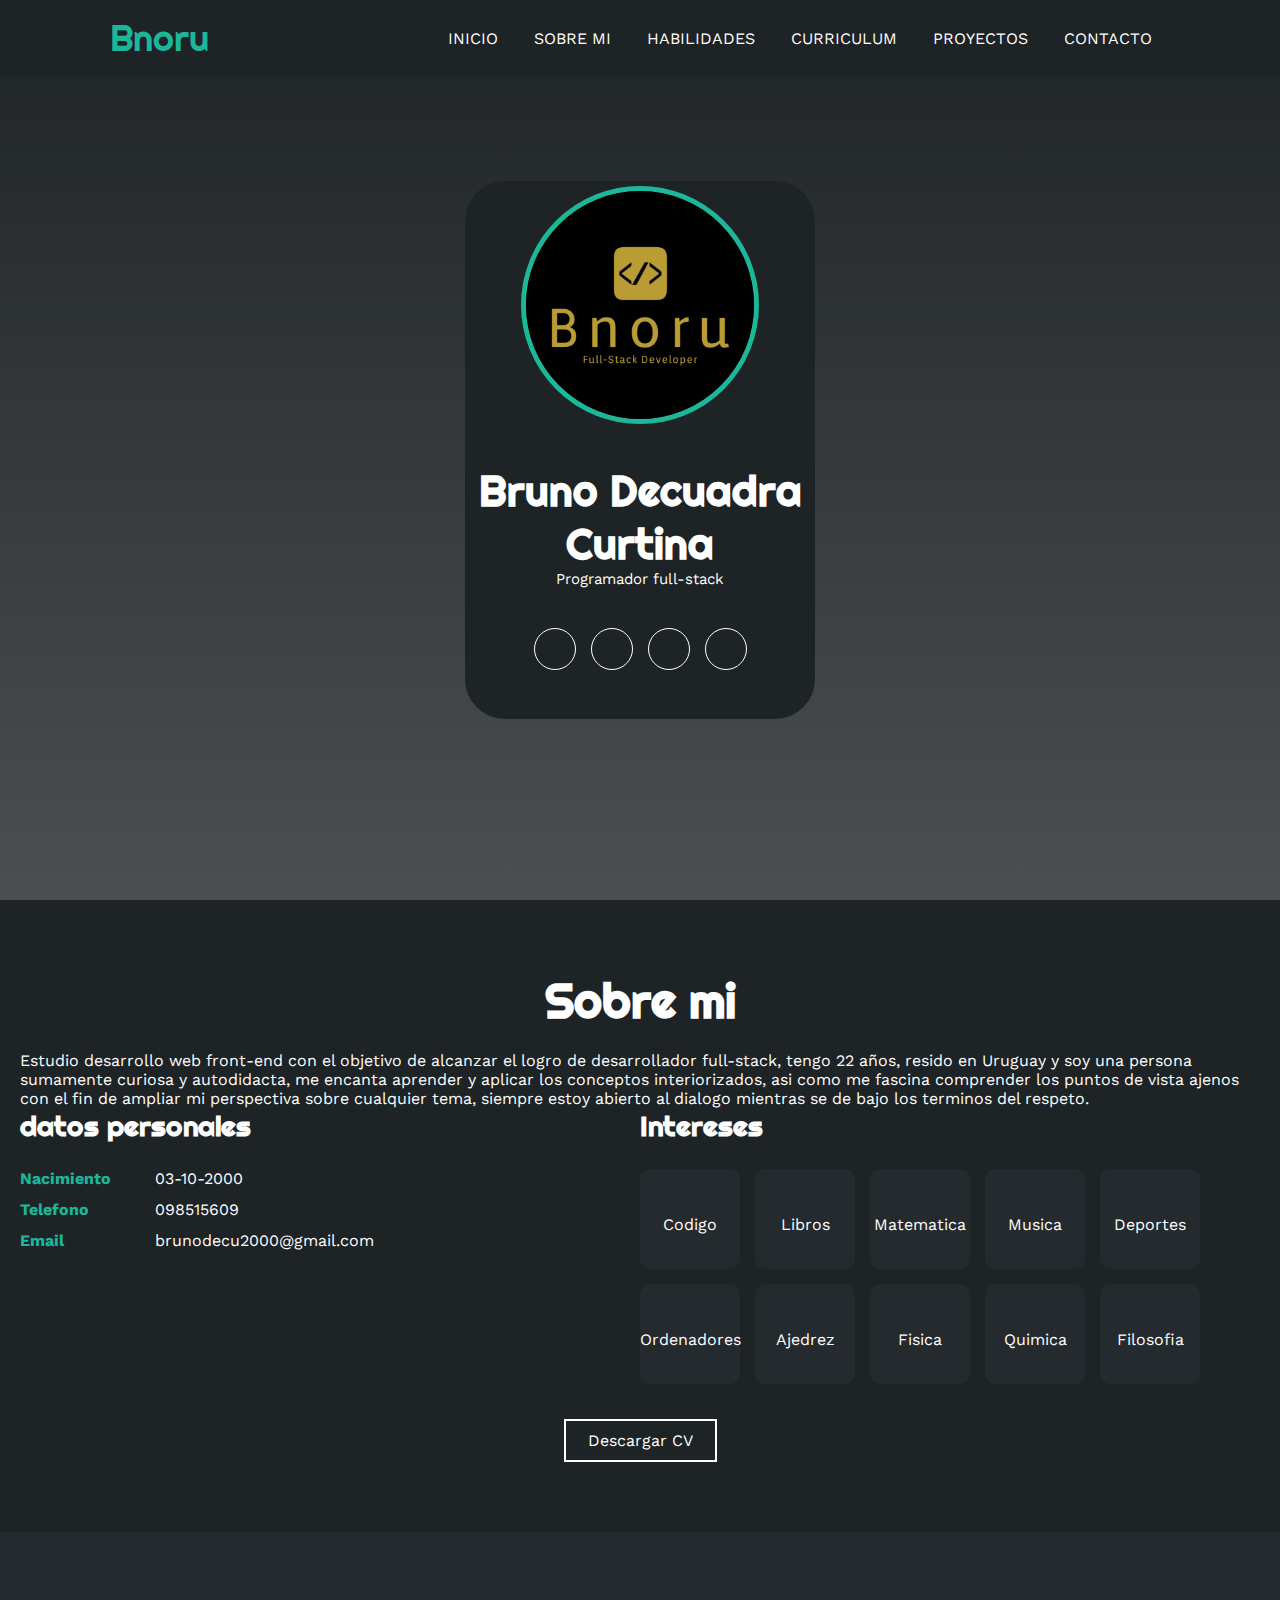
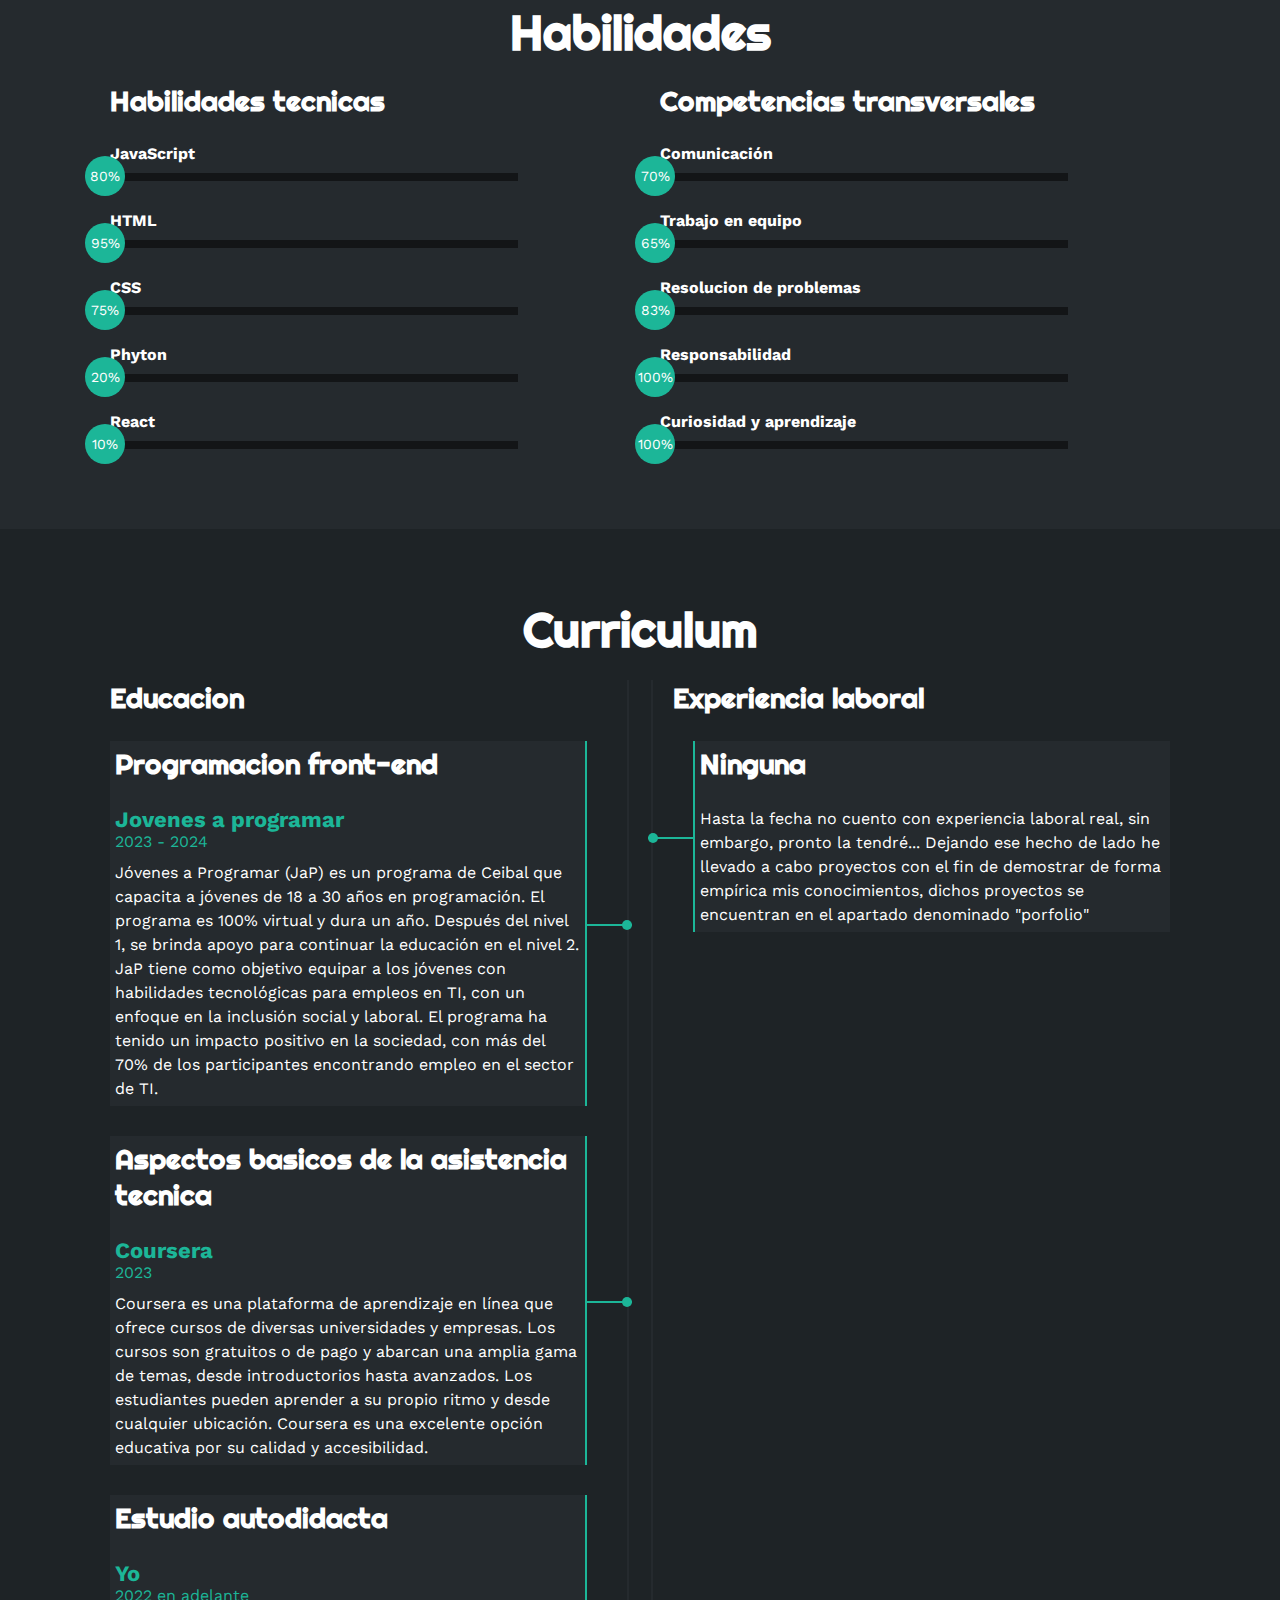
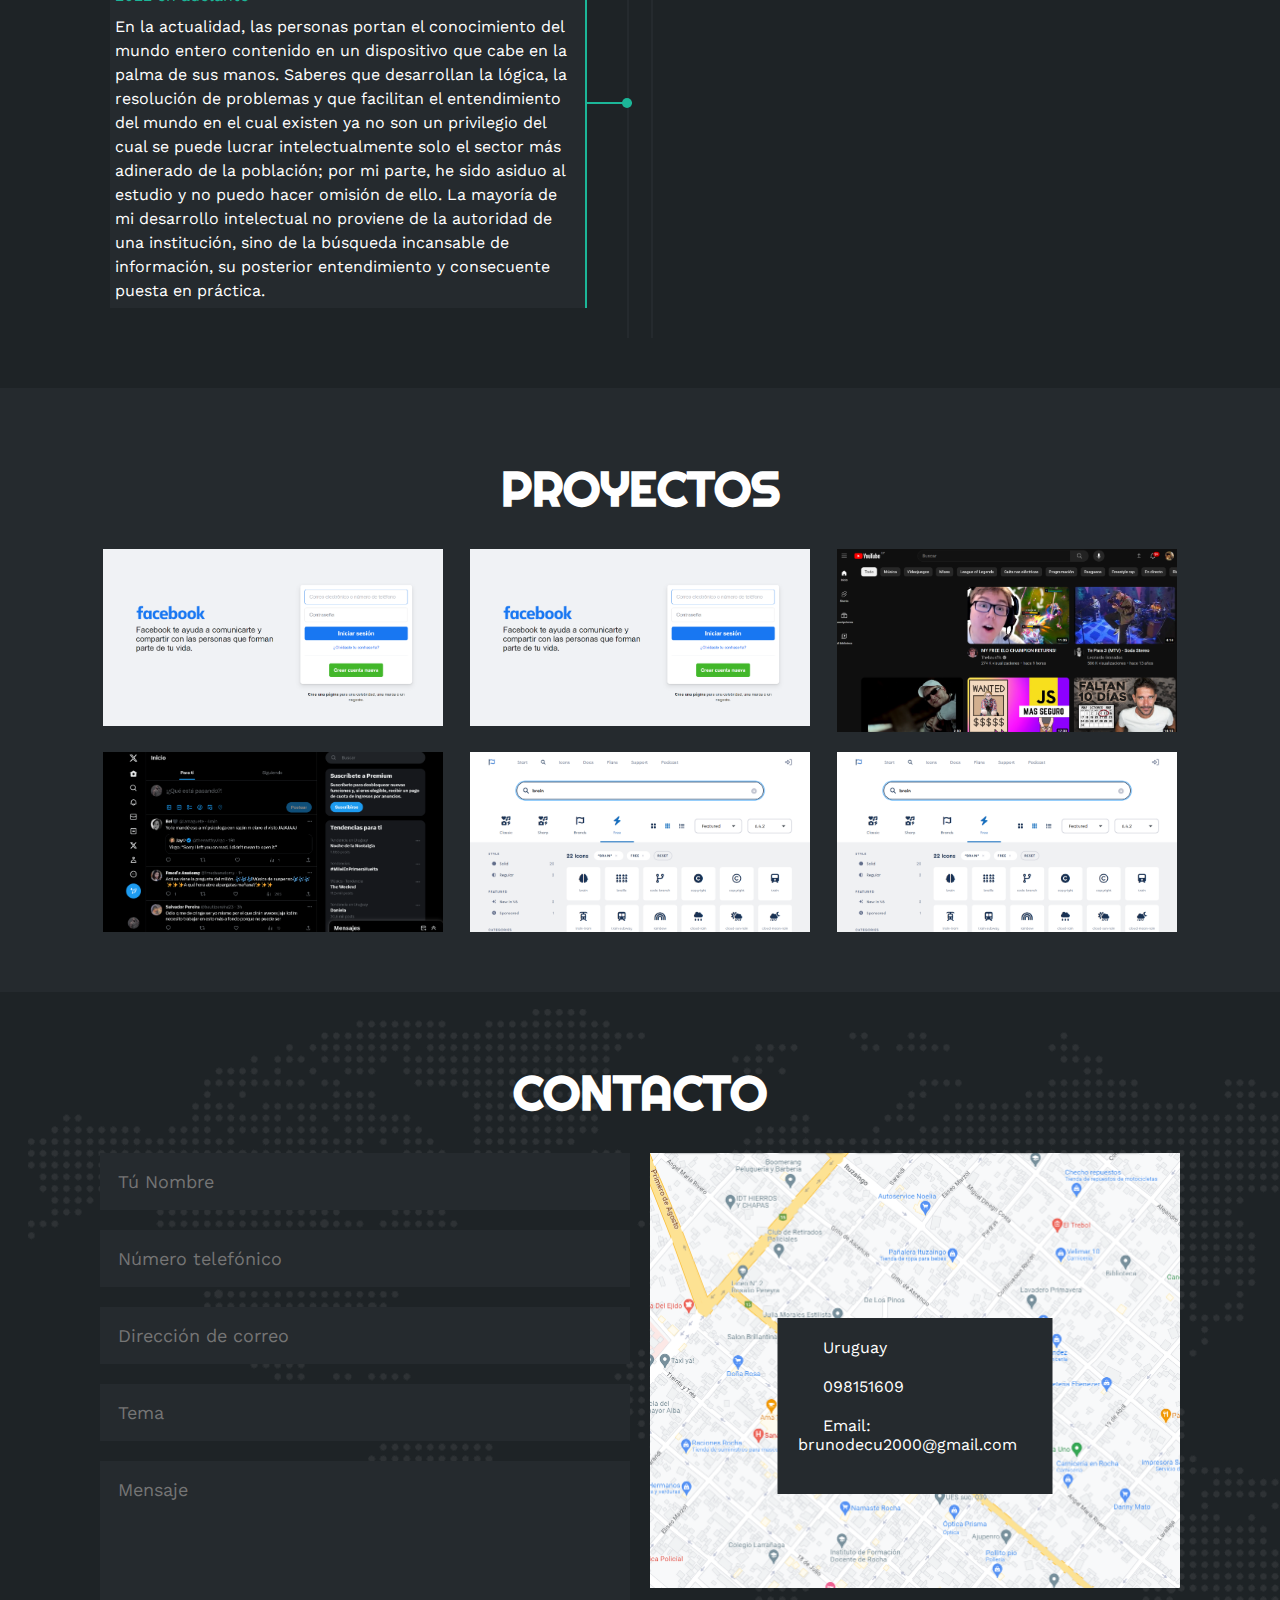
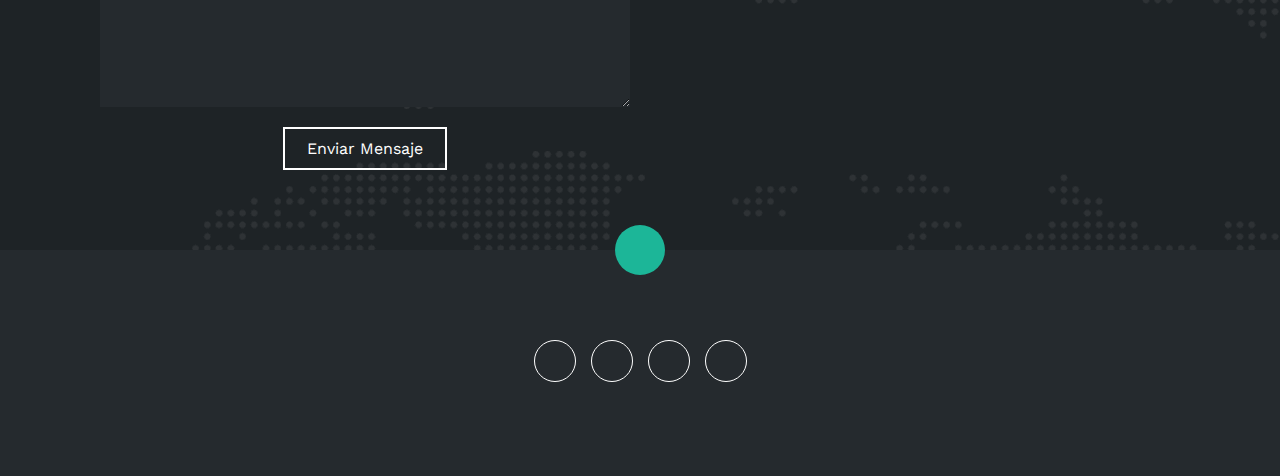
==== commit 9f4e24e2: "Add files via upload" ====
--- a/index.html
+++ b/index.html
@@ -38,7 +38,7 @@
             <div class="contenedor-img">
                 <img src="logotipo.png" alt="bnoru">
             </div>
-            <h1>Bruno Decuadra</h1>
+            <h1>Bruno Decuadra Curtina</h1>
             <h2>Programador full-stack</h2>
             <div class="redes">
                 <a href="#"><i class="fa-brands fa-x-twitter fa-lg"></i></a>
